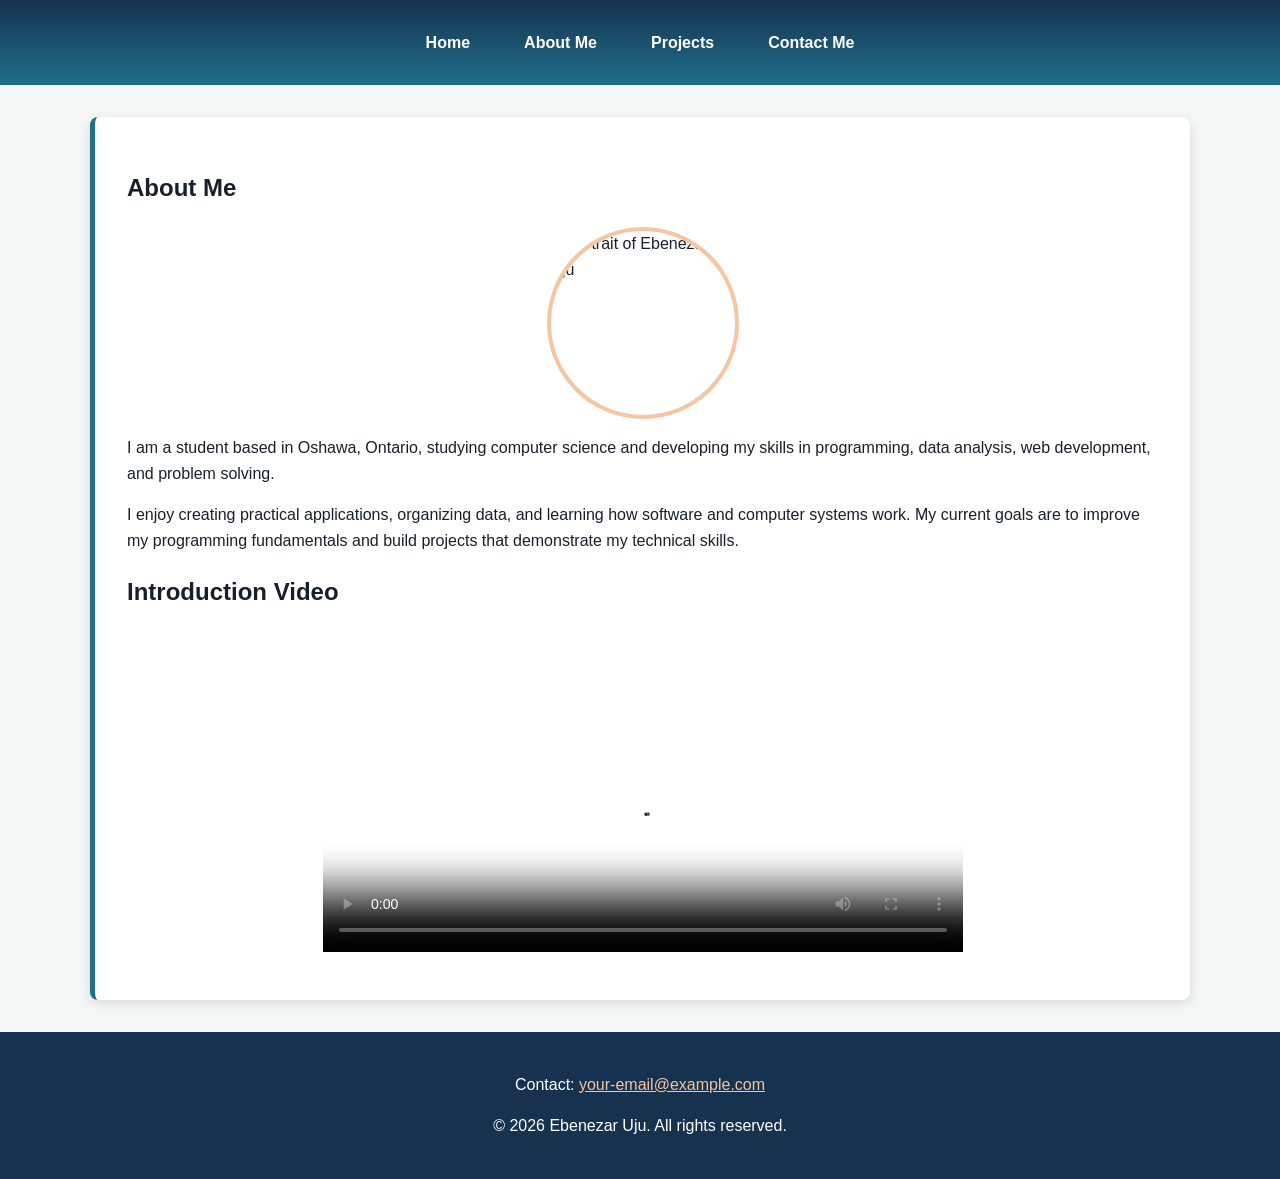
==== about.html @ 8d8147b6 "Initial commit" ====
<!DOCTYPE html>
<html lang="en">
<head>
    <meta charset="UTF-8">
    <meta name="viewport" content="width=device-width, initial-scale=1.0">
    <title>About Me | Stoney Spark</title>
    <link rel="stylesheet" href="css/base.css">
    <link rel="stylesheet" media="screen and (max-width: 600px)" href="css/mobile.css">
    <link rel="stylesheet" media="screen and (min-width: 601px) and (max-width: 1024px)" href="css/tablet.css">
    <link rel="stylesheet" media="screen and (min-width: 1025px)" href="css/laptop.css">
</head>
<body>
    <header>
        <nav aria-label="Main navigation">
            <a href="index.html">Home</a>
            <a href="about.html">About Me</a>
            <a href="projects.html">Projects</a>
            <a href="contact.html">Contact Me</a>
        </nav>
    </header>

    <main>
        <article class="content-card">
            <h1>About Me</h1>

            <img
                class="profile-image"
                src="images/profile.jpg"
                alt="Portrait of Ebenezar Uju">

            <p>
                I am a student based in Oshawa, Ontario, studying computer
                science and developing my skills in programming, data analysis,
                web development, and problem solving.
            </p>

            <p>
                I enjoy creating practical applications, organizing data, and
                learning how software and computer systems work. My current
                goals are to improve my programming fundamentals and build
                projects that demonstrate my technical skills.
            </p>

            <h2>Introduction Video</h2>

            <video
                controls
                poster="images/video-poster.jpg"
                width="640">
                <source src="videos/introduction.mp4" type="video/mp4">
                Your browser does not support the video element.
            </video>
        </article>
    </main>

    <footer>
        <p>
            Contact:
            <a href="mailto:ebenezar.uju@ontariotechu.net">your-email@example.com</a>
        </p>
        <p>&copy; 2026 Ebenezar Uju. All rights reserved.</p>
    </footer>
</body>
</html>
---- css/base.css ----
/* Base styles shared by every page. No Flexbox is used. */

* {
    box-sizing: border-box;
}

html {
    font-size: 16px;
}

body {
    margin: 0;
    color: #17202a;
    background-color: #f4f7f6;
    font-family: Arial, Helvetica, sans-serif;
    line-height: 1.6;
}

header {
    padding: 1rem;
    background: linear-gradient(#16324f, #1f6f8b);
}

nav {
    max-width: 1100px;
    margin: 0 auto;
    text-align: center;
}

nav a {
    display: inline-block;
    margin: 0.35rem 0.8rem;
    padding: 0.5rem 0.75rem;
    color: #ffffff;
    font-weight: bold;
    text-decoration: none;
}

nav a:hover,
nav a:focus {
    color: #f7c59f;
    text-decoration: underline;
}

main {
    width: 92%;
    max-width: 1100px;
    min-height: 70vh;
    margin: 2rem auto;
}

.hero {
    padding: 4rem 2rem;
    text-align: center;
    background: linear-gradient(135deg, #1f6f8b, #99d5c9);
    border-radius: 0.75rem;
    color: #ffffff;
}

.content-card {
    padding: 2rem;
    background-color: #ffffff;
    border-left: 0.35rem solid #1f6f8b;
    border-radius: 0.5rem;
    box-shadow: 0 0.2rem 0.7rem rgba(0, 0, 0, 0.12);
}

.profile-image {
    display: block;
    width: 12rem;
    height: 12rem;
    margin: 1rem auto;
    border: 0.25rem solid #f7c59f;
    border-radius: 50%;
    object-fit: cover;
}

video {
    display: block;
    width: 100%;
    max-width: 640px;
    height: auto;
    margin: 1rem auto;
}

.project-card {
    margin: 1rem 0;
    padding: 1rem;
    background: linear-gradient(110deg, #eef7f6, #ffffff);
    border-left: 0.3rem solid #f7c59f;
}

form {
    max-width: 700px;
    margin: 0 auto;
}

label {
    display: block;
    margin-top: 1rem;
    font-weight: bold;
}

input,
textarea {
    display: block;
    width: 100%;
    margin-top: 0.35rem;
    padding: 0.75rem;
    border: 1px solid #738290;
    border-radius: 0.25rem;
    font: inherit;
}

input:focus,
textarea:focus {
    outline: 0.2rem solid #f7c59f;
}

button,
.button-link {
    display: inline-block;
    margin-top: 1.25rem;
    padding: 0.75rem 1.25rem;
    border: 0;
    border-radius: 0.25rem;
    background-color: #d1495b;
    color: #ffffff;
    font: inherit;
    font-weight: bold;
    text-decoration: none;
    cursor: pointer;
}

button:hover,
button:focus,
.button-link:hover,
.button-link:focus {
    background-color: #a93245;
}

footer {
    padding: 1.5rem;
    background-color: #16324f;
    color: #ffffff;
    text-align: center;
}

footer a {
    color: #f7c59f;
}
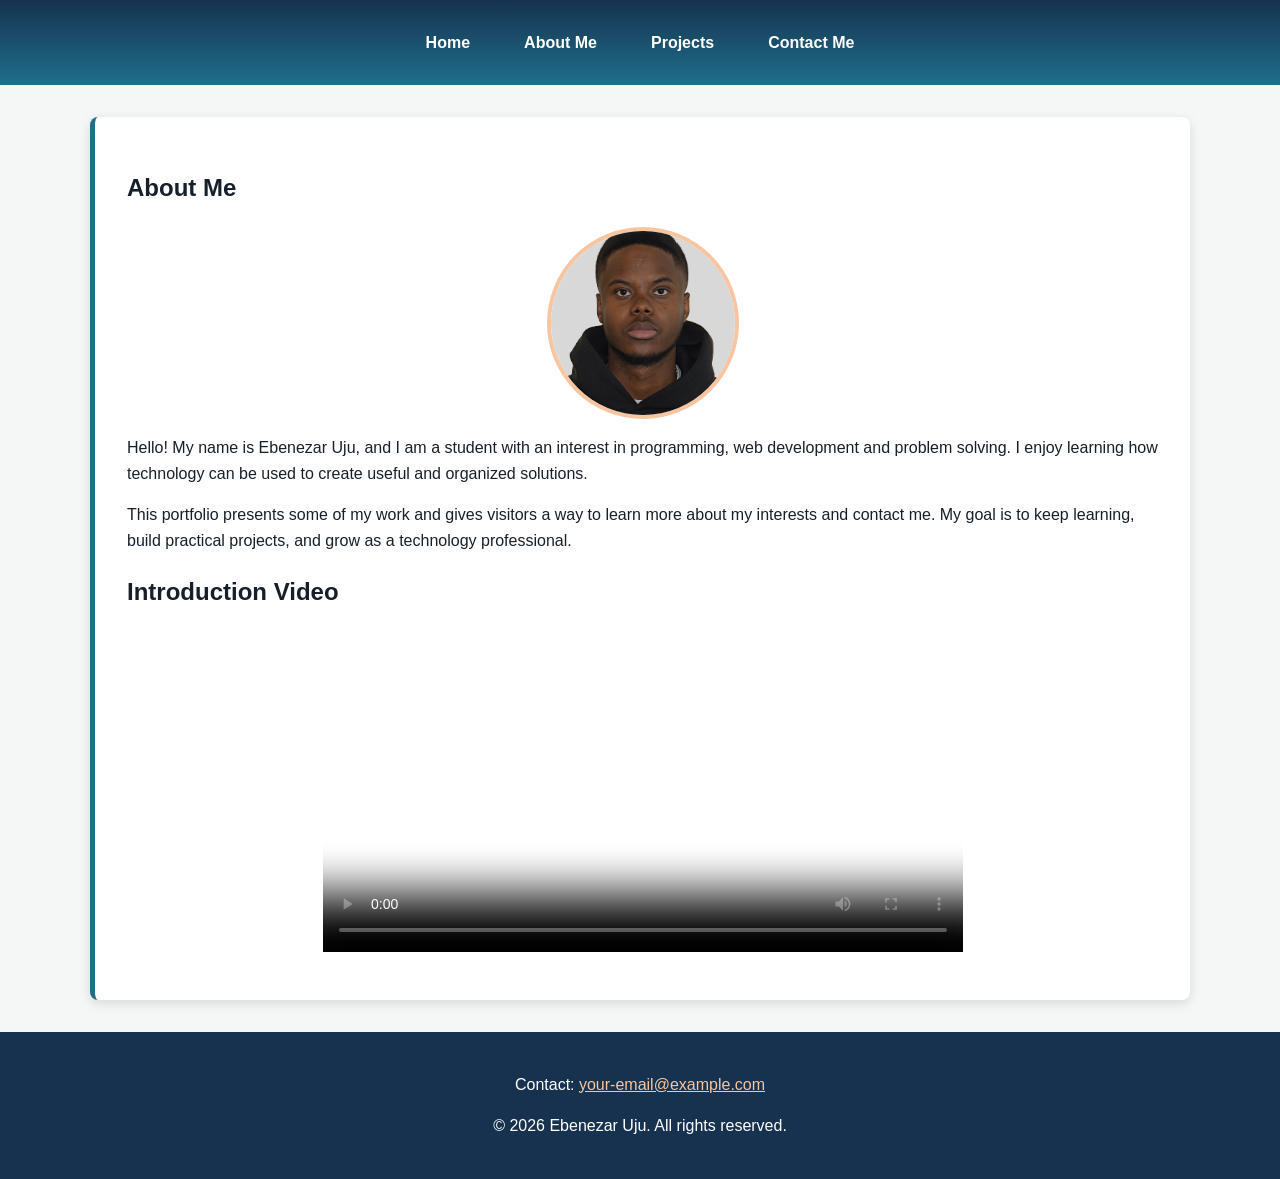
==== commit 8a3f438a: "Add final portfolio updates" ====
--- a/about.html
+++ b/about.html
@@ -3,7 +3,7 @@
 <head>
     <meta charset="UTF-8">
     <meta name="viewport" content="width=device-width, initial-scale=1.0">
-    <title>About Me | Stoney Spark</title>
+    <title>About Me | Ebenezar Uju</title>
     <link rel="stylesheet" href="css/base.css">
     <link rel="stylesheet" media="screen and (max-width: 600px)" href="css/mobile.css">
     <link rel="stylesheet" media="screen and (min-width: 601px) and (max-width: 1024px)" href="css/tablet.css">
@@ -29,16 +29,16 @@
                 alt="Portrait of Ebenezar Uju">
 
             <p>
-                I am a student based in Oshawa, Ontario, studying computer
-                science and developing my skills in programming, data analysis,
-                web development, and problem solving.
+                 Hello! My name is Ebenezar Uju, and I am a student with an interest in
+                 programming, web development and problem solving. I enjoy
+                learning how technology can be used to create useful and organized
+                solutions.
             </p>
 
             <p>
-                I enjoy creating practical applications, organizing data, and
-                learning how software and computer systems work. My current
-                goals are to improve my programming fundamentals and build
-                projects that demonstrate my technical skills.
+                This portfolio presents some of my work and gives visitors a way to learn
+                more about my interests and contact me. My goal is to keep learning,
+                build practical projects, and grow as a technology professional.
             </p>
 
             <h2>Introduction Video</h2>
